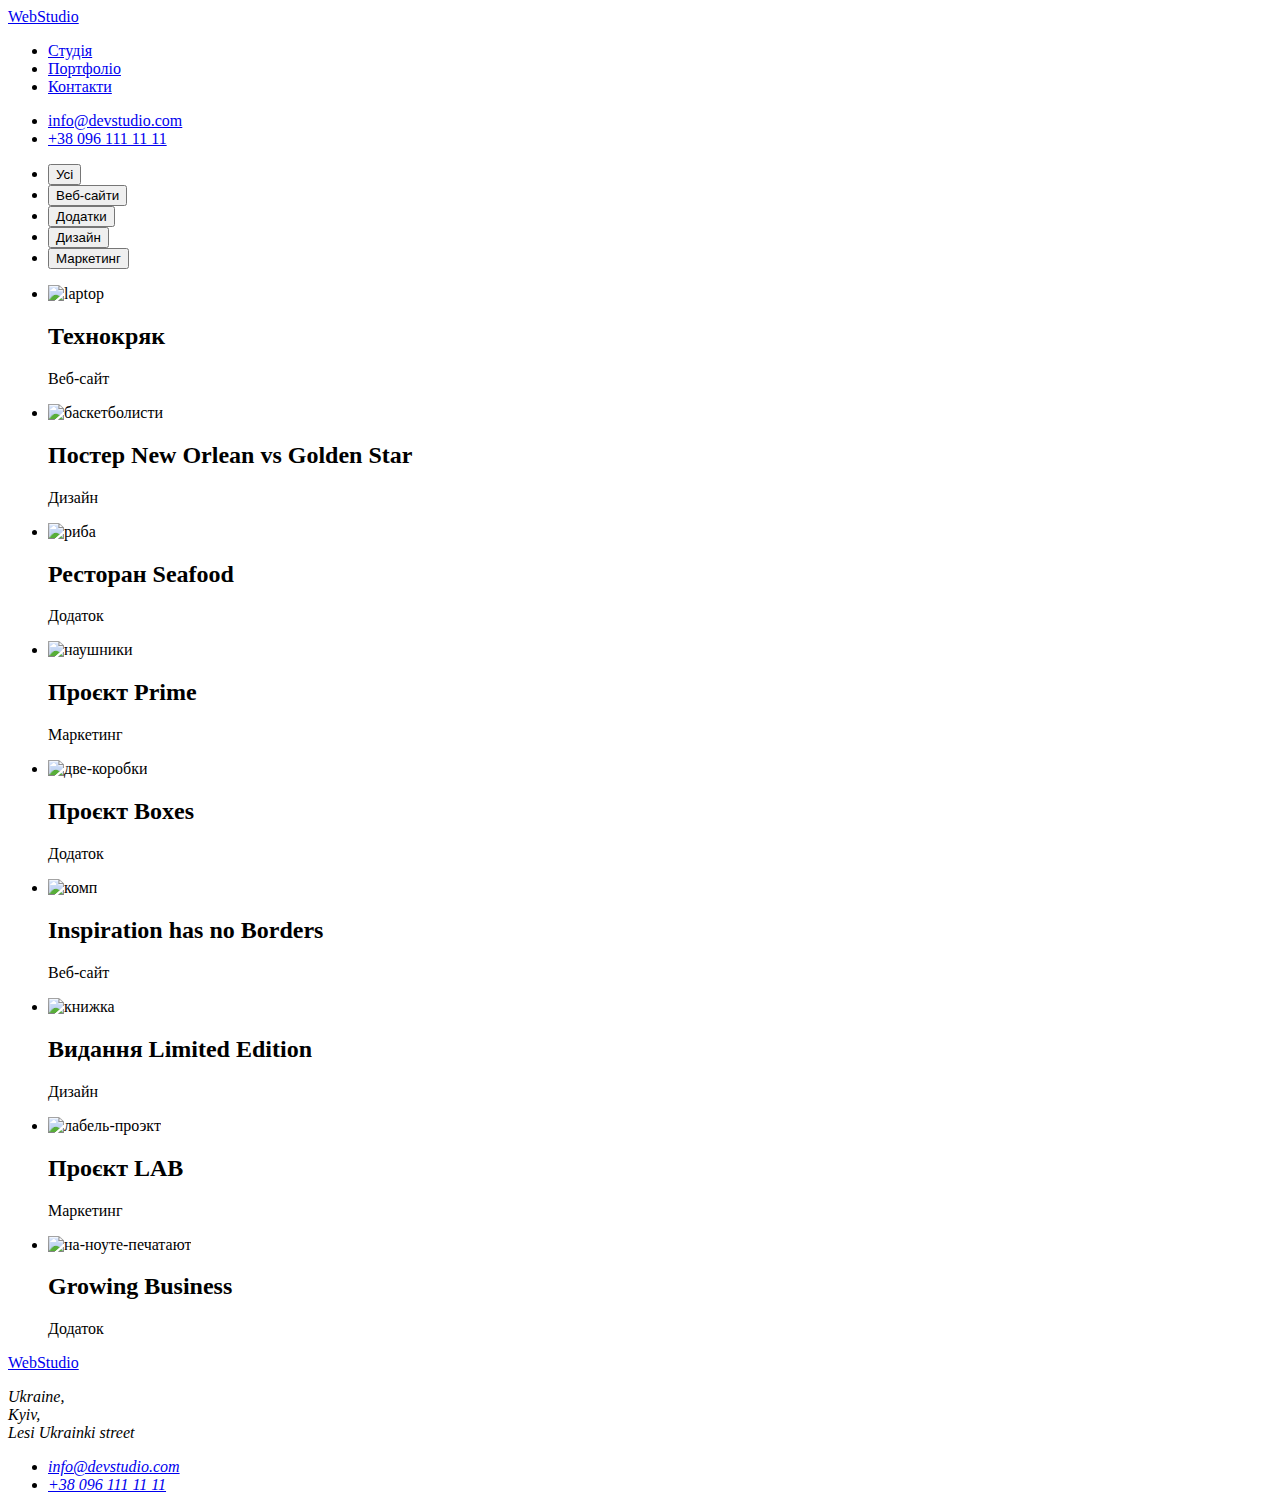
==== index.html @ 845bea81 "aa" ====
<!DOCTYPE html>
<html lang="en">

<head>
    <meta charset="UTF-8">
    <meta name="viewport" content="width=device-width, initial-scale=1.0">
    <title>Document</title>
</head>

<body>
    <header>
        <nav>
            <a href="#">WebStudio</a>
            <ul>
                <li>
                    <a href="./reworkl6domashka.html">Студія</a>
                </li>
                <li>
                    <a href="#">Портфоліо</a> 
                </li>
                <li>
                    <a href="#">Контакти</a>
                </li>
            </ul>
        </nav>
        <ul>
            <li>
                <a href="mailto:info@devstudio.com">info@devstudio.com</a>
            </li>
            <li>
                <a href="tel:+380961111111">+38 096 111 11 11</a>
            </li>
        </ul>
    </header>
    <main>


        <section>
            <ul>
                <li><button type="button">Усі</button></li>
                <li><button type="button">Веб-сайти</button></li>
                <li><button type="button">Додатки</button></li>
                <li><button type="button">Дизайн</button></li>
                <li><button type="button">Маркетинг</button></li>
            </ul>
            <ul>
                <li>
                    <img src="./images/laptop.jpg" alt="laptop">
                    <h2>Технокряк</h2>
                    <p>Веб-сайт</p>
                </li>
                <li>
                    <img src="./images/баскетболисти.jpg" alt="баскетболисти">
                    <h2>Постер New Orlean vs Golden Star</h2>
                    <p>Дизайн</p>
                </li>
                <li>
                    <img src="./images/fish.jpg" alt="риба">
                    <h2>Ресторан Seafood</h2>
                    <p>Додаток</p>
                </li>
                <li>
                    <img src="./images/headset.jpg" alt="наушники">
                    <h2>Проєкт Prime</h2>
                    <p>Маркетинг</p>
                </li>
                <li>
                    <img src="./images/twoboxes.jpg" alt="две-коробки">
                    <h2>Проєкт Boxes</h2>
                    <p>Додаток</p>
                </li>
                <li>
                    <img src="./images/комп.jpg" alt="комп">
                    <h2>Inspiration has no Borders</h2>
                    <p>Веб-сайт</p>
                </li>
                <li>
                    <img src="./images/книжка.jpg" alt="книжка">
                    <h2>Видання Limited Edition</h2>
                    <p>Дизайн</p>
                </li>
                <li>
                    <img src="./images/лабель-проэкт.jpg" alt="лабель-проэкт">
                    <h2>Проєкт LAB</h2>
                    <p>Маркетинг</p>
                </li>
                <li>
                    <img src="./images/на-ноуте-печатают.jpg" alt="на-ноуте-печатают">
                    <h2>Growing Business</h2>
                    <p>Додаток</p>
                </li>
            </ul>
        </section>
    </main>
    <footer>
        <a href="#">WebStudio</a>
        <address>
            <p>Ukraine, <br>Kyiv, <br>Lesi Ukrainki street</p>
            <ul>
                <li>
                    <a href="mailto:info@devstudio.com">info@devstudio.com</a>
                </li>
                <li>
                    <a href="tel:+380961111111">+38 096 111 11 11</a>
                </li>
            </ul>
        </address>

    </footer>
</body>

</html>
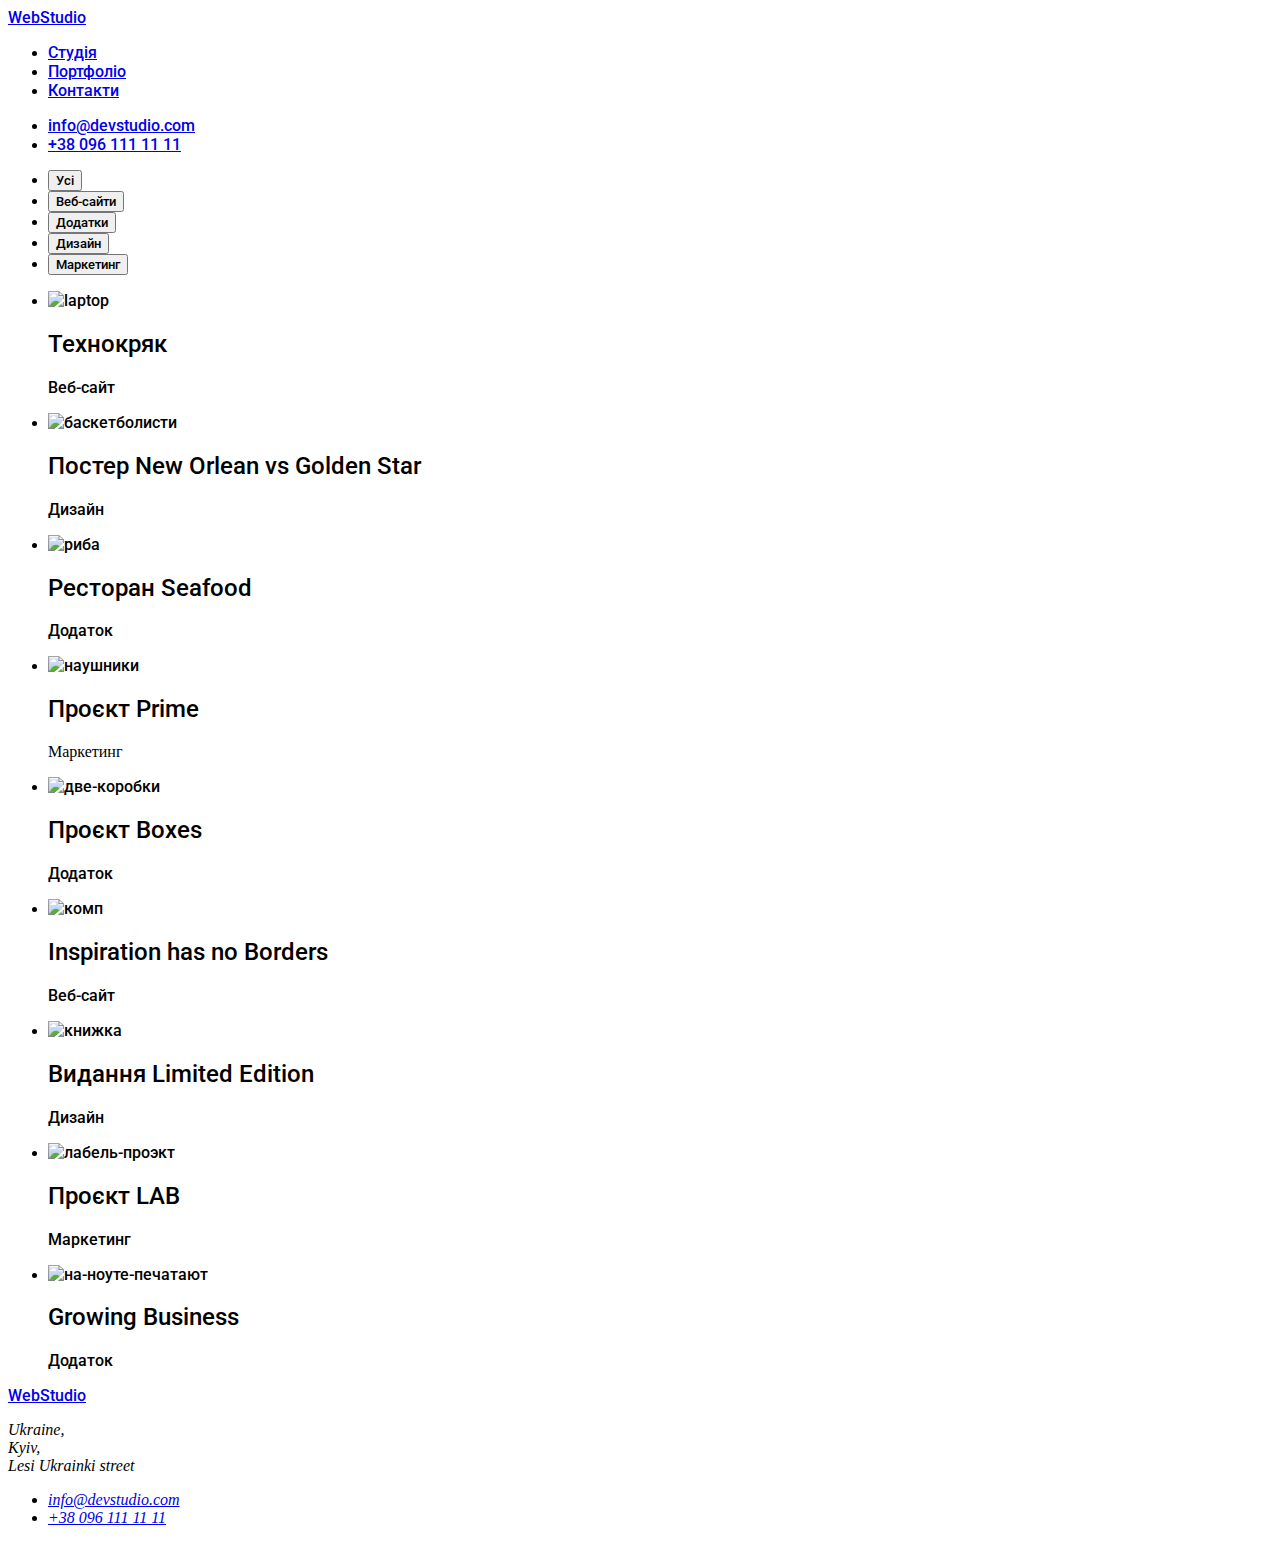
==== commit a0b6821c: "aa" ====
--- a/index.html
+++ b/index.html
@@ -5,95 +5,97 @@
     <meta charset="UTF-8">
     <meta name="viewport" content="width=device-width, initial-scale=1.0">
     <title>Document</title>
+    <link rel="preconnect" href="https://fonts.googleapis.com">
+    <link rel="preconnect" href="https://fonts.gstatic.com" crossorigin>
+    <link href="https://fonts.googleapis.com/css2?family=Roboto:wght@500&display=swap" rel="stylesheet">
+    <link rel="stylesheet" href="./css/styles.css">
 </head>
 
 <body>
     <header>
         <nav>
-            <a href="#">WebStudio</a>
+            <a href="#" class="roboto-medium">WebStudio</a>
             <ul>
                 <li>
-                    <a href="./reworkl6domashka.html">Студія</a>
+                    <a href="./reworkl6domashka.html" class="roboto-medium">Студія</a>
                 </li>
                 <li>
-                    <a href="#">Портфоліо</a> 
+                    <a href="#" class="roboto-medium">Портфоліо</a>
                 </li>
                 <li>
-                    <a href="#">Контакти</a>
+                    <a href="#" class="roboto-medium">Контакти</a>
                 </li>
             </ul>
         </nav>
         <ul>
             <li>
-                <a href="mailto:info@devstudio.com">info@devstudio.com</a>
+                <a href="mailto:info@devstudio.com" class="roboto-medium">info@devstudio.com</a>
             </li>
             <li>
-                <a href="tel:+380961111111">+38 096 111 11 11</a>
+                <a href="tel:+380961111111" class="roboto-medium">+38 096 111 11 11</a>
             </li>
         </ul>
     </header>
     <main>
-
-
         <section>
             <ul>
-                <li><button type="button">Усі</button></li>
-                <li><button type="button">Веб-сайти</button></li>
-                <li><button type="button">Додатки</button></li>
-                <li><button type="button">Дизайн</button></li>
-                <li><button type="button">Маркетинг</button></li>
+                <li><button type="button" class="roboto-medium">Усі</button></li>
+                <li><button type="button" class="roboto-medium">Веб-сайти</button></li>
+                <li><button type="button" class="roboto-medium">Додатки</button></li>
+                <li><button type="button" class="roboto-medium">Дизайн</button></li>
+                <li><button type="button" class="roboto-medium">Маркетинг</button></li>
             </ul>
             <ul>
                 <li>
-                    <img src="./images/laptop.jpg" alt="laptop">
-                    <h2>Технокряк</h2>
-                    <p>Веб-сайт</p>
+                    <img src="./images/laptop.jpg" alt="laptop" class="roboto-medium">
+                    <h2 class="roboto-medium">Технокряк</h2>
+                    <p class="roboto-medium">Веб-сайт</p>
                 </li>
                 <li>
-                    <img src="./images/баскетболисти.jpg" alt="баскетболисти">
-                    <h2>Постер New Orlean vs Golden Star</h2>
-                    <p>Дизайн</p>
+                    <img src="./images/баскетболисти.jpg" alt="баскетболисти" class="roboto-medium">
+                    <h2 class="roboto-medium">Постер New Orlean vs Golden Star</h2>
+                    <p class="roboto-medium">Дизайн</p>
                 </li>
                 <li>
-                    <img src="./images/fish.jpg" alt="риба">
-                    <h2>Ресторан Seafood</h2>
-                    <p>Додаток</p>
+                    <img src="./images/fish.jpg" alt="риба" class="roboto-medium">
+                    <h2 class="roboto-medium">Ресторан Seafood</h2>
+                    <p class="roboto-medium">Додаток</p>
                 </li>
                 <li>
-                    <img src="./images/headset.jpg" alt="наушники">
-                    <h2>Проєкт Prime</h2>
+                    <img src="./images/headset.jpg" alt="наушники" class="roboto-medium">
+                    <h2 class="roboto-medium">Проєкт Prime</h2>
                     <p>Маркетинг</p>
                 </li>
                 <li>
-                    <img src="./images/twoboxes.jpg" alt="две-коробки">
-                    <h2>Проєкт Boxes</h2>
-                    <p>Додаток</p>
+                    <img src="./images/twoboxes.jpg" alt="две-коробки" class="roboto-medium">
+                    <h2 class="roboto-medium">Проєкт Boxes</h2>
+                    <p class="roboto-medium">Додаток</p>
                 </li>
                 <li>
-                    <img src="./images/комп.jpg" alt="комп">
-                    <h2>Inspiration has no Borders</h2>
-                    <p>Веб-сайт</p>
+                    <img src="./images/комп.jpg" alt="комп" class="roboto-medium">
+                    <h2 class="roboto-medium">Inspiration has no Borders</h2>
+                    <p class="roboto-medium">Веб-сайт</p>
                 </li>
                 <li>
-                    <img src="./images/книжка.jpg" alt="книжка">
-                    <h2>Видання Limited Edition</h2>
-                    <p>Дизайн</p>
+                    <img src="./images/книжка.jpg" alt="книжка" class="roboto-medium">
+                    <h2 class="roboto-medium">Видання Limited Edition</h2>
+                    <p class="roboto-medium">Дизайн</p>
                 </li>
                 <li>
-                    <img src="./images/лабель-проэкт.jpg" alt="лабель-проэкт">
-                    <h2>Проєкт LAB</h2>
-                    <p>Маркетинг</p>
+                    <img src="./images/лабель-проэкт.jpg" alt="лабель-проэкт" class="roboto-medium">
+                    <h2 class="roboto-medium">Проєкт LAB</h2>
+                    <p class="roboto-medium">Маркетинг</p>
                 </li>
                 <li>
-                    <img src="./images/на-ноуте-печатают.jpg" alt="на-ноуте-печатают">
-                    <h2>Growing Business</h2>
-                    <p>Додаток</p>
+                    <img src="./images/на-ноуте-печатают.jpg" alt="на-ноуте-печатают" class="roboto-medium">
+                    <h2 class="roboto-medium">Growing Business</h2>
+                    <p class="roboto-medium">Додаток</p>
                 </li>
             </ul>
         </section>
     </main>
     <footer>
-        <a href="#">WebStudio</a>
+        <a href="#" class="roboto-medium">WebStudio</a>
         <address>
             <p>Ukraine, <br>Kyiv, <br>Lesi Ukrainki street</p>
             <ul>
--- a/css/styles.css
+++ b/css/styles.css
@@ -0,0 +1,5 @@
+.roboto-medium {
+  font-family: "Roboto", sans-serif;
+  font-weight: 500;
+  font-style: normal;
+}
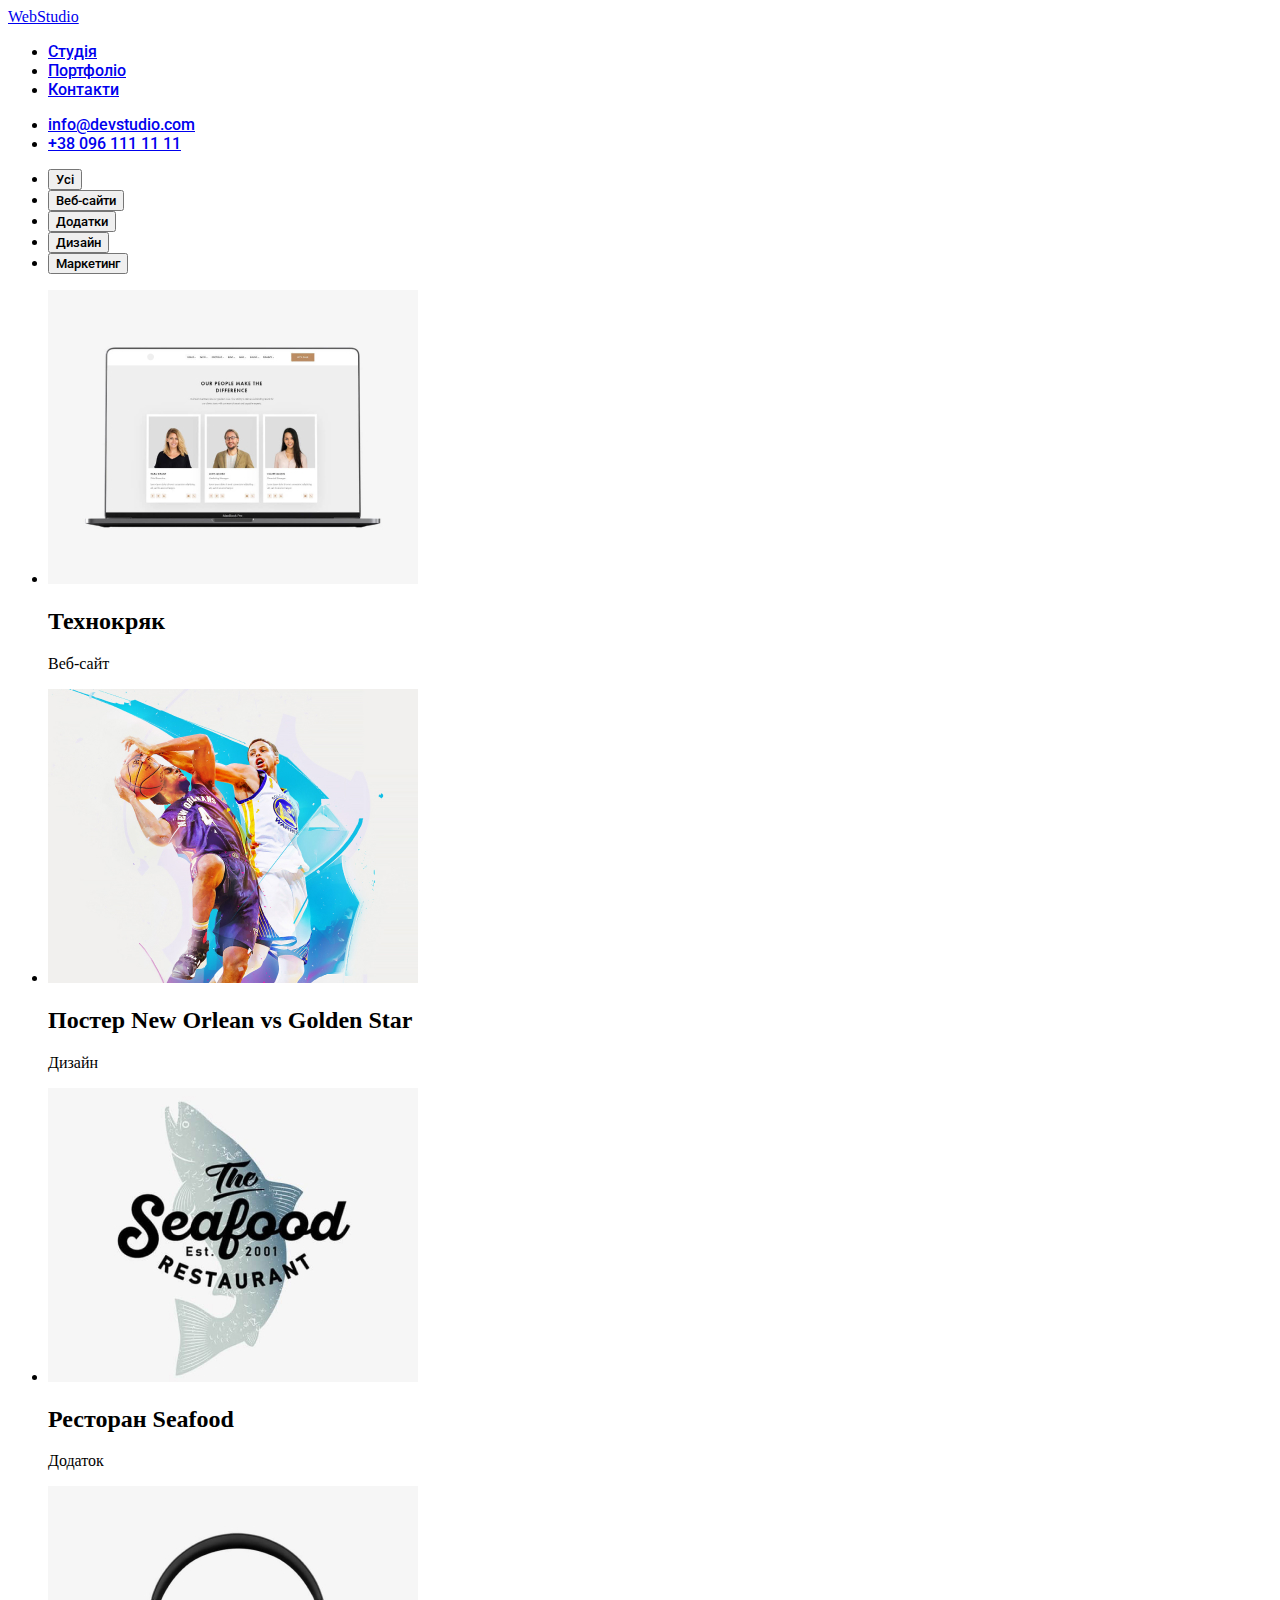
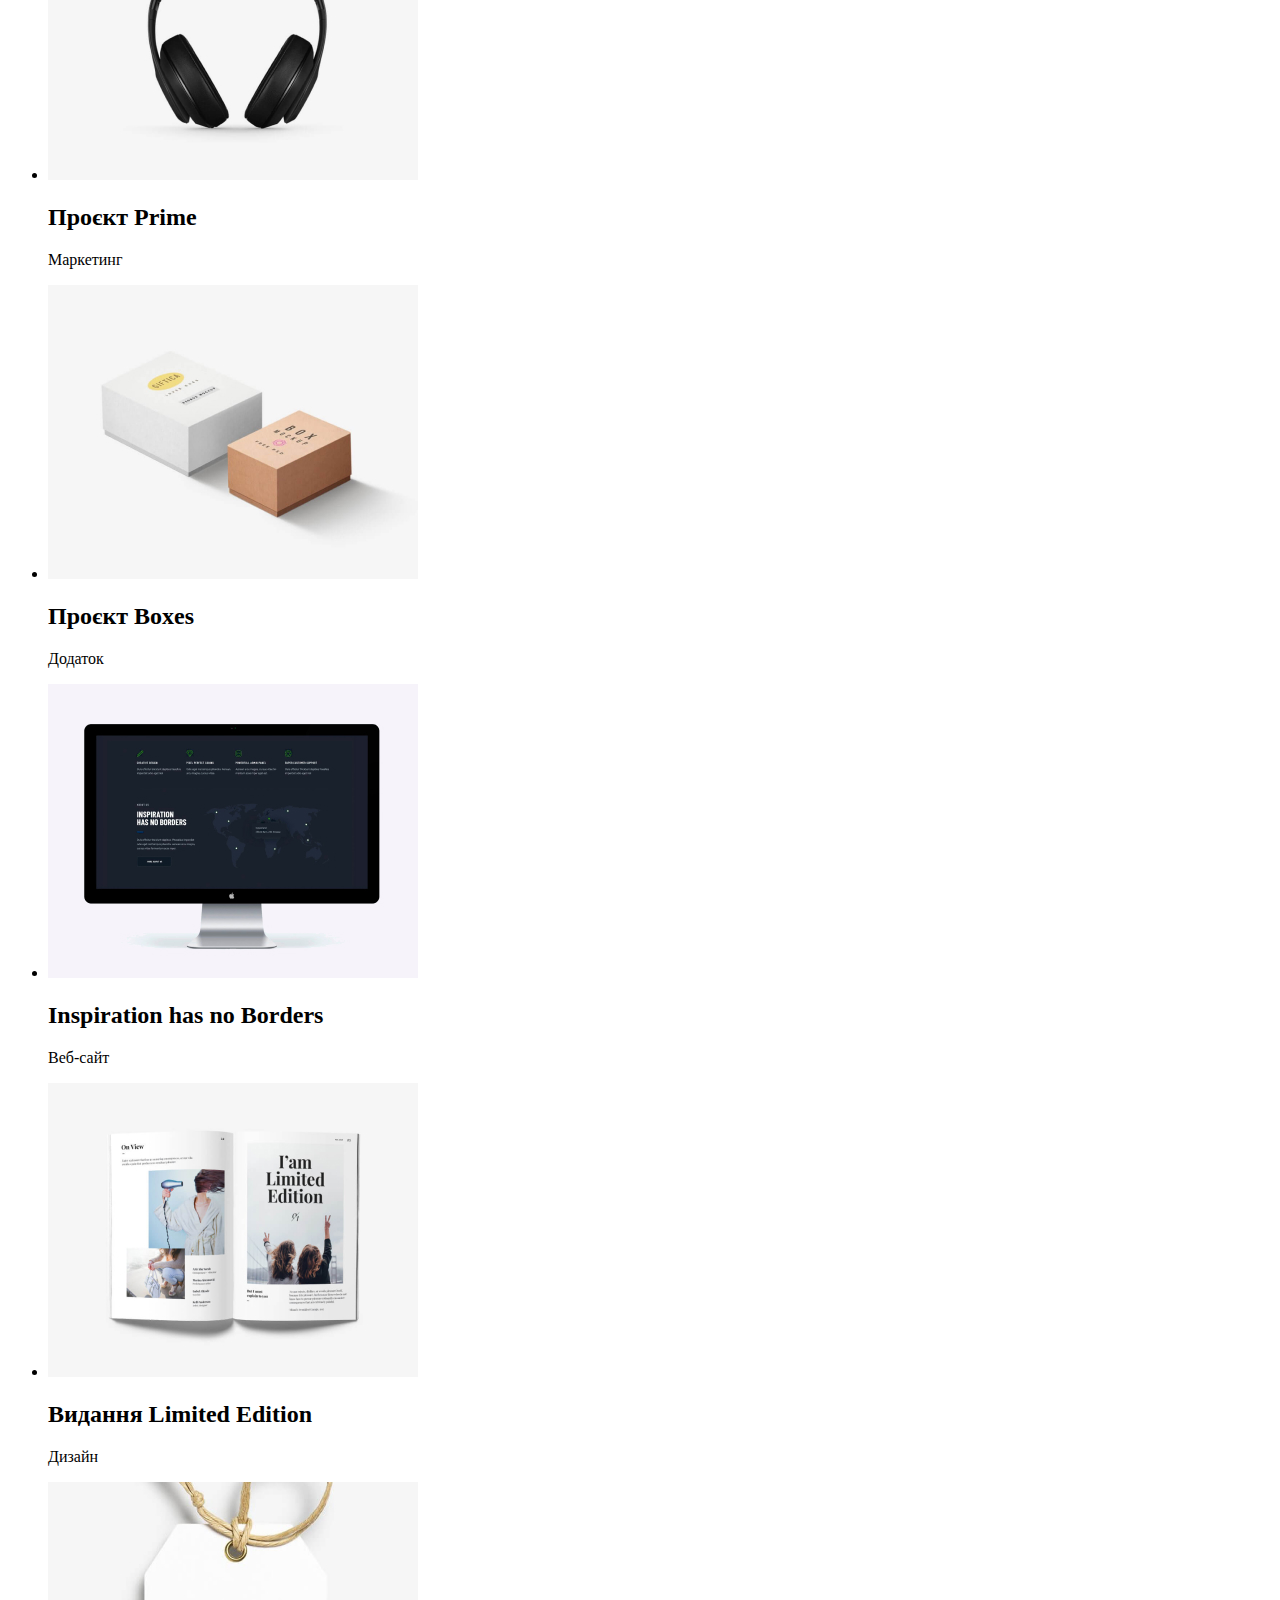
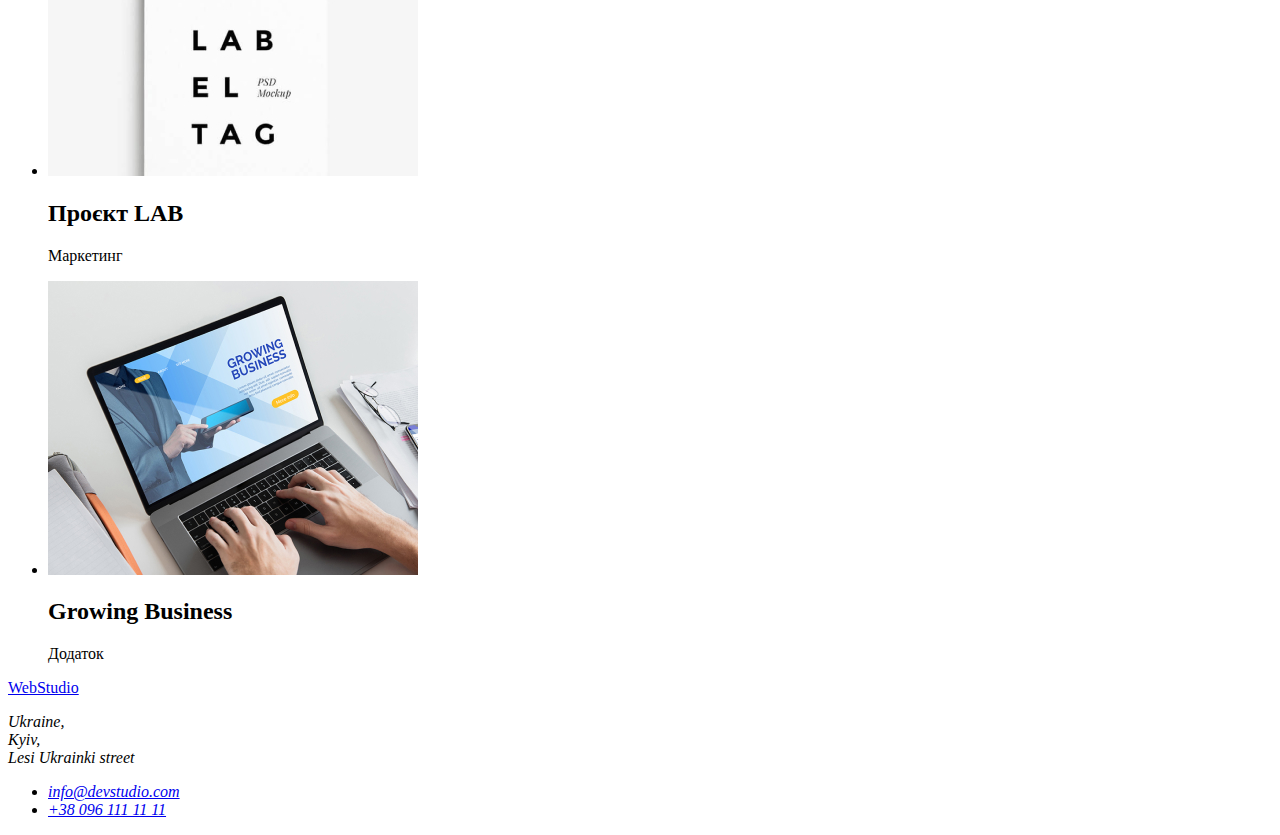
==== commit 276f28a9: "aa" ====
--- a/index.html
+++ b/index.html
@@ -8,16 +8,41 @@
     <link rel="preconnect" href="https://fonts.googleapis.com">
     <link rel="preconnect" href="https://fonts.gstatic.com" crossorigin>
     <link href="https://fonts.googleapis.com/css2?family=Roboto:wght@500&display=swap" rel="stylesheet">
+    <link rel="preconnect" href="https://fonts.googleapis.com">
+    <link rel="preconnect" href="https://fonts.gstatic.com" crossorigin>
+    <link
+        href="https://fonts.googleapis.com/css2?family=Raleway:ital,wght@0,100..900;1,100..900&family=Roboto&display=swap"
+        rel="stylesheet">
+    <link rel="preconnect" href="https://fonts.googleapis.com">
+    <link rel="preconnect" href="https://fonts.gstatic.com" crossorigin>
+    <link
+        href="https://fonts.googleapis.com/css2?family=Raleway:ital,wght@0,100..900;1,100..900&family=Roboto:wght@700&display=swap"
+        rel="stylesheet">
+    <link rel="preconnect" href="https://fonts.googleapis.com">
+    <link rel="preconnect" href="https://fonts.gstatic.com" crossorigin>
+    <link
+        href="https://fonts.googleapis.com/css2?family=Raleway:ital,wght@0,100..900;1,100..900&family=Roboto&display=swap"
+        rel="stylesheet">
+    <link rel="preconnect" href="https://fonts.googleapis.com">
+    <link rel="preconnect" href="https://fonts.gstatic.com" crossorigin>
+    <link
+        href="https://fonts.googleapis.com/css2?family=Raleway:ital,wght@0,100..900;1,100..900&family=Roboto:wght@700&display=swap"
+        rel="stylesheet">
+    <link rel="preconnect" href="https://fonts.googleapis.com">
+    <link rel="preconnect" href="https://fonts.gstatic.com" crossorigin>
+    <link
+        href="https://fonts.googleapis.com/css2?family=Raleway:ital,wght@0,100..900;1,100..900&family=Roboto:wght@900&display=swap"
+        rel="stylesheet">
     <link rel="stylesheet" href="./css/styles.css">
 </head>
 
 <body>
     <header>
         <nav>
-            <a href="#" class="roboto-medium">WebStudio</a>
+            <a href="#" class=".raleway-bold">WebStudio</a>
             <ul>
                 <li>
-                    <a href="./reworkl6domashka.html" class="roboto-medium">Студія</a>
+                    <a href="./index2.html" class="roboto-medium">Студія</a>
                 </li>
                 <li>
                     <a href="#" class="roboto-medium">Портфоліо</a>
@@ -48,62 +73,63 @@
             <ul>
                 <li>
                     <img src="./images/laptop.jpg" alt="laptop" class="roboto-medium">
-                    <h2 class="roboto-medium">Технокряк</h2>
-                    <p class="roboto-medium">Веб-сайт</p>
+                    <h2 class=".roboto-bold">Технокряк</h2>
+                    <p class=".roboto-regular">Веб-сайт</p>
                 </li>
                 <li>
                     <img src="./images/баскетболисти.jpg" alt="баскетболисти" class="roboto-medium">
-                    <h2 class="roboto-medium">Постер New Orlean vs Golden Star</h2>
-                    <p class="roboto-medium">Дизайн</p>
+                    <h2 class=".roboto-bold">Постер New Orlean vs Golden Star</h2>
+                    <p class=".roboto-regular">Дизайн</p>
                 </li>
                 <li>
                     <img src="./images/fish.jpg" alt="риба" class="roboto-medium">
-                    <h2 class="roboto-medium">Ресторан Seafood</h2>
-                    <p class="roboto-medium">Додаток</p>
+                    <h2 class=".roboto-bold">Ресторан Seafood</h2>
+                    <p class=".roboto-regular">Додаток</p>
                 </li>
                 <li>
                     <img src="./images/headset.jpg" alt="наушники" class="roboto-medium">
-                    <h2 class="roboto-medium">Проєкт Prime</h2>
-                    <p>Маркетинг</p>
+                    <h2 class=".roboto-bold">Проєкт Prime</h2>
+                    <p class=".roboto-regular">Маркетинг</p>
                 </li>
                 <li>
                     <img src="./images/twoboxes.jpg" alt="две-коробки" class="roboto-medium">
-                    <h2 class="roboto-medium">Проєкт Boxes</h2>
-                    <p class="roboto-medium">Додаток</p>
+                    <h2 class=".roboto-bold">Проєкт Boxes</h2>
+                    <p class=".roboto-regular">Додаток</p>
                 </li>
                 <li>
                     <img src="./images/комп.jpg" alt="комп" class="roboto-medium">
-                    <h2 class="roboto-medium">Inspiration has no Borders</h2>
-                    <p class="roboto-medium">Веб-сайт</p>
+                    <h2 class=".roboto-bold">Inspiration has no Borders</h2>
+                    <p class=".roboto-regular">Веб-сайт</p>
                 </li>
                 <li>
                     <img src="./images/книжка.jpg" alt="книжка" class="roboto-medium">
-                    <h2 class="roboto-medium">Видання Limited Edition</h2>
-                    <p class="roboto-medium">Дизайн</p>
+                    <h2 class=".roboto-bold">Видання Limited Edition</h2>
+                    <p class=".roboto-regular">Дизайн</p>
                 </li>
                 <li>
                     <img src="./images/лабель-проэкт.jpg" alt="лабель-проэкт" class="roboto-medium">
-                    <h2 class="roboto-medium">Проєкт LAB</h2>
-                    <p class="roboto-medium">Маркетинг</p>
+                    <h2 class=".roboto-bold">Проєкт LAB</h2>
+                    <p class=".roboto-regular">Маркетинг</p>
                 </li>
                 <li>
                     <img src="./images/на-ноуте-печатают.jpg" alt="на-ноуте-печатают" class="roboto-medium">
-                    <h2 class="roboto-medium">Growing Business</h2>
-                    <p class="roboto-medium">Додаток</p>
+                    <h2 class=".roboto-bold">Growing Business</h2>
+                    <p class=".roboto-regular">Додаток</p>
                 </li>
             </ul>
         </section>
     </main>
     <footer>
-        <a href="#" class="roboto-medium">WebStudio</a>
+        <a href="#" class=".raleway-bold">WebStudio</a>
         <address>
-            <p>Ukraine, <br>Kyiv, <br>Lesi Ukrainki street</p>
+            <p class=".roboto-regular">Ukraine, <br class=".roboto-regular">Kyiv, <br class=".roboto-regular">Lesi
+                Ukrainki street</p>
             <ul>
                 <li>
-                    <a href="mailto:info@devstudio.com">info@devstudio.com</a>
+                    <a href="mailto:info@devstudio.com" class=".roboto-regular">info@devstudio.com</a>
                 </li>
                 <li>
-                    <a href="tel:+380961111111">+38 096 111 11 11</a>
+                    <a href="tel:+380961111111" class=".roboto-regular">+38 096 111 11 11</a>
                 </li>
             </ul>
         </address>
--- a/css/styles.css
+++ b/css/styles.css
@@ -3,3 +3,30 @@
   font-weight: 500;
   font-style: normal;
 }
+.raleway-regular {
+  font-family: "Raleway", sans-serif;
+  font-optical-sizing: auto;
+  font-weight: 400;
+  font-style: normal;
+}
+.raleway-bold {
+  font-family: "Raleway", sans-serif;
+  font-optical-sizing: auto;
+  font-weight: 700;
+  font-style: normal;
+}
+.roboto-regular {
+  font-family: "Roboto", sans-serif;
+  font-weight: 400;
+  font-style: normal;
+}
+.roboto-bold {
+  font-family: "Roboto", sans-serif;
+  font-weight: 700;
+  font-style: normal;
+}
+.roboto-black {
+  font-family: "Roboto", sans-serif;
+  font-weight: 900;
+  font-style: normal;
+}
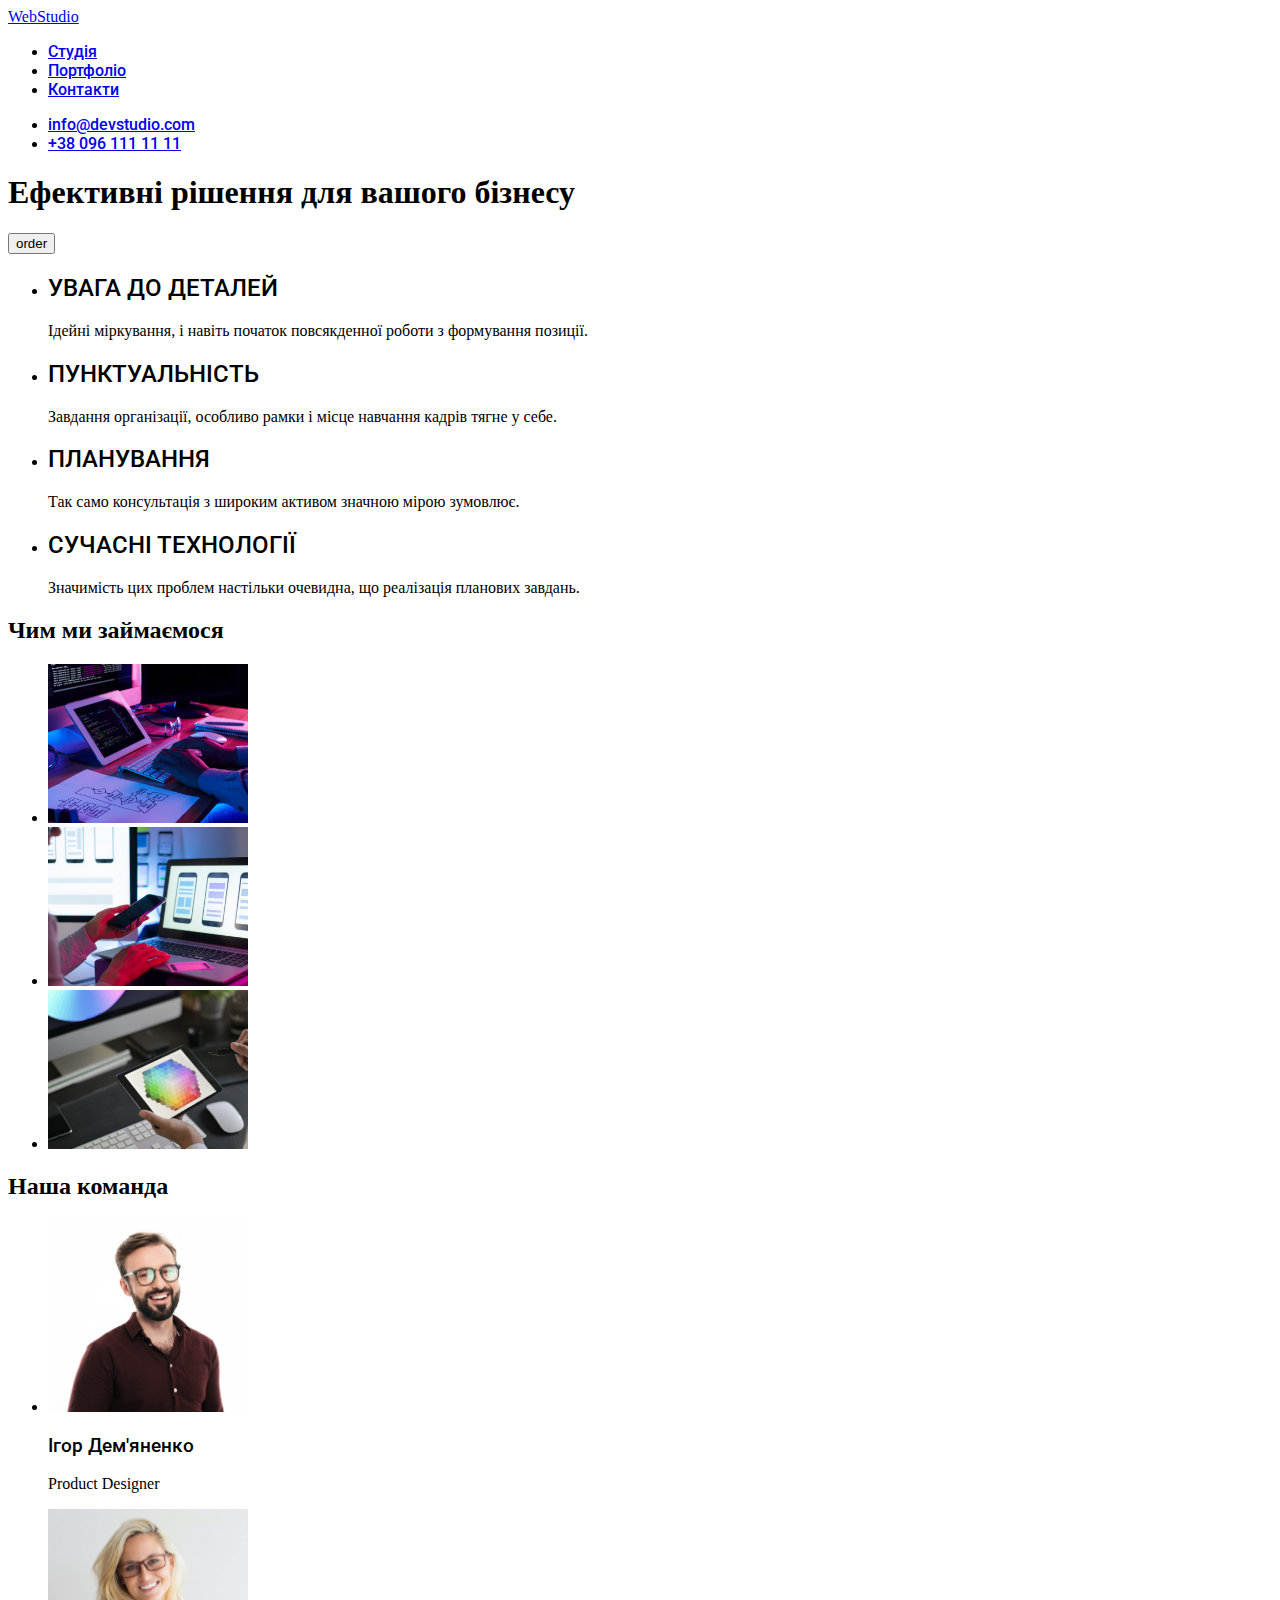
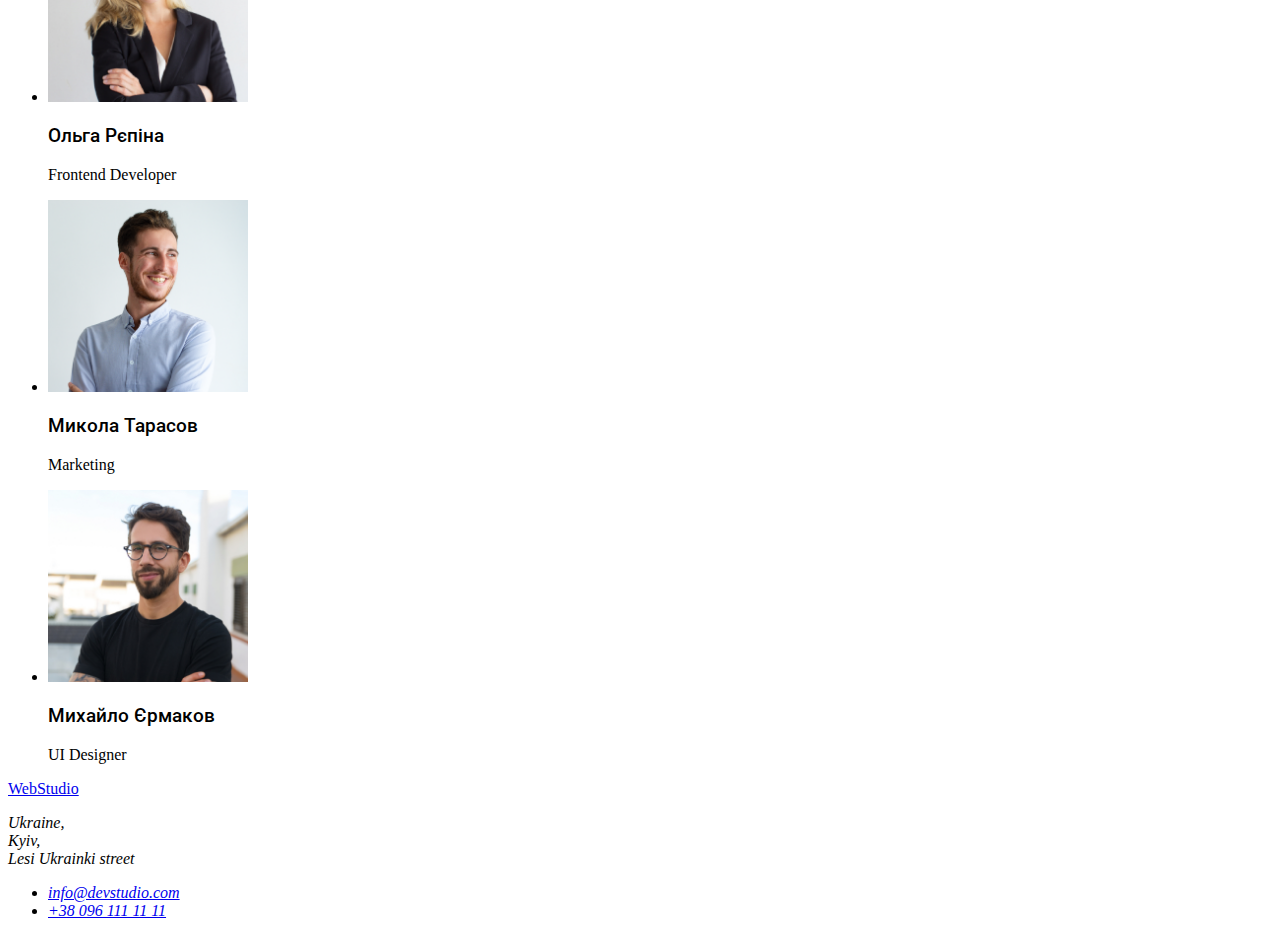
==== commit c754b815: "aa" ====
--- a/index.html
+++ b/index.html
@@ -42,10 +42,10 @@
             <a href="#" class=".raleway-bold">WebStudio</a>
             <ul>
                 <li>
-                    <a href="./index2.html" class="roboto-medium">Студія</a>
+                    <a href="#" class="roboto-medium">Студія</a>
                 </li>
                 <li>
-                    <a href="#" class="roboto-medium">Портфоліо</a>
+                    <a href="./portfolio.html" class="roboto-medium">Портфоліо</a>
                 </li>
                 <li>
                     <a href="#" class="roboto-medium">Контакти</a>
@@ -63,58 +63,64 @@
     </header>
     <main>
         <section>
-            <ul>
-                <li><button type="button" class="roboto-medium">Усі</button></li>
-                <li><button type="button" class="roboto-medium">Веб-сайти</button></li>
-                <li><button type="button" class="roboto-medium">Додатки</button></li>
-                <li><button type="button" class="roboto-medium">Дизайн</button></li>
-                <li><button type="button" class="roboto-medium">Маркетинг</button></li>
-            </ul>
+            <h1 class=".roboto-black">Ефективні рішення для вашого бізнесу</h1>
+            <button class=".roboto-bold">order</button>
+        </section>
+        <section>
             <ul>
                 <li>
-                    <img src="./images/laptop.jpg" alt="laptop" class="roboto-medium">
-                    <h2 class=".roboto-bold">Технокряк</h2>
-                    <p class=".roboto-regular">Веб-сайт</p>
+                    <h2 class="roboto-medium">УВАГА ДО ДЕТАЛЕЙ</h2>
+                    <p class=".roboto-regular">Ідейні міркування, і навіть початок повсякденної роботи з формування
+                        позиції.</p>
                 </li>
                 <li>
-                    <img src="./images/баскетболисти.jpg" alt="баскетболисти" class="roboto-medium">
-                    <h2 class=".roboto-bold">Постер New Orlean vs Golden Star</h2>
-                    <p class=".roboto-regular">Дизайн</p>
+                    <h2 class="roboto-medium">ПУНКТУАЛЬНІСТЬ</h2>
+                    <p class=".roboto-regular">Завдання організації, особливо рамки і місце навчання кадрів тягне у
+                        себе.
+                    </p>
                 </li>
                 <li>
-                    <img src="./images/fish.jpg" alt="риба" class="roboto-medium">
-                    <h2 class=".roboto-bold">Ресторан Seafood</h2>
-                    <p class=".roboto-regular">Додаток</p>
+                    <h2 class="roboto-medium">ПЛАНУВАННЯ</h2>
+                    <p class=".roboto-regular">Так само консультація з широким активом значною мірою зумовлює.</p>
                 </li>
                 <li>
-                    <img src="./images/headset.jpg" alt="наушники" class="roboto-medium">
-                    <h2 class=".roboto-bold">Проєкт Prime</h2>
-                    <p class=".roboto-regular">Маркетинг</p>
+                    <h2 class="roboto-medium">СУЧАСНІ ТЕХНОЛОГІЇ</h2>
+                    <p class=".roboto-regular">Значимість цих проблем настільки очевидна, що реалізація планових
+                        завдань.
+                    </p>
+                </li>
+            </ul>
+        </section>
+        <section>
+            <h2 class=".roboto-bold">Чим ми займаємося</h2>
+            <ul>
+                <li><img src="./images/img.jpg" alt="#" width="200" class="roboto-medium"></li>
+                <li><img src="./images/img(1).jpg" alt="#" width="200" class="roboto-medium"></li>
+                <li><img src="./images/img(2).jpg" alt="#" width="200" class="roboto-medium"></li>
+            </ul>
+        </section>
+        <section>
+            <h2 class=".roboto-bold">Наша команда</h2>
+            <ul>
+                <li>
+                    <img src="./images/img(7).jpg" alt="#" width="200" class="roboto-medium">
+                    <h3 class="roboto-medium">Ігор Дем'яненко</h3>
+                    <p class=".roboto-regular">Product Designer</p>
                 </li>
                 <li>
-                    <img src="./images/twoboxes.jpg" alt="две-коробки" class="roboto-medium">
-                    <h2 class=".roboto-bold">Проєкт Boxes</h2>
-                    <p class=".roboto-regular">Додаток</p>
+                    <img src="./images/img(3).jpg" alt="#" width="200" class="roboto-medium">
+                    <h3 class="roboto-medium">Ольга Рєпіна</h3>
+                    <p class=".roboto-regular">Frontend Developer</p>
                 </li>
                 <li>
-                    <img src="./images/комп.jpg" alt="комп" class="roboto-medium">
-                    <h2 class=".roboto-bold">Inspiration has no Borders</h2>
-                    <p class=".roboto-regular">Веб-сайт</p>
+                    <img src="./images/img(8).jpg" alt="#" width="200" class="roboto-medium">
+                    <h3 class="roboto-medium">Микола Тарасов</h3>
+                    <p class=".roboto-regular">Marketing</p>
                 </li>
                 <li>
-                    <img src="./images/книжка.jpg" alt="книжка" class="roboto-medium">
-                    <h2 class=".roboto-bold">Видання Limited Edition</h2>
-                    <p class=".roboto-regular">Дизайн</p>
-                </li>
-                <li>
-                    <img src="./images/лабель-проэкт.jpg" alt="лабель-проэкт" class="roboto-medium">
-                    <h2 class=".roboto-bold">Проєкт LAB</h2>
-                    <p class=".roboto-regular">Маркетинг</p>
-                </li>
-                <li>
-                    <img src="./images/на-ноуте-печатают.jpg" alt="на-ноуте-печатают" class="roboto-medium">
-                    <h2 class=".roboto-bold">Growing Business</h2>
-                    <p class=".roboto-regular">Додаток</p>
+                    <img src="./images/img(5).jpg" alt="#" width="200" class="roboto-medium">
+                    <h3 class="roboto-medium">Михайло Єрмаков</h3>
+                    <p class=".roboto-regular">UI Designer</p>
                 </li>
             </ul>
         </section>
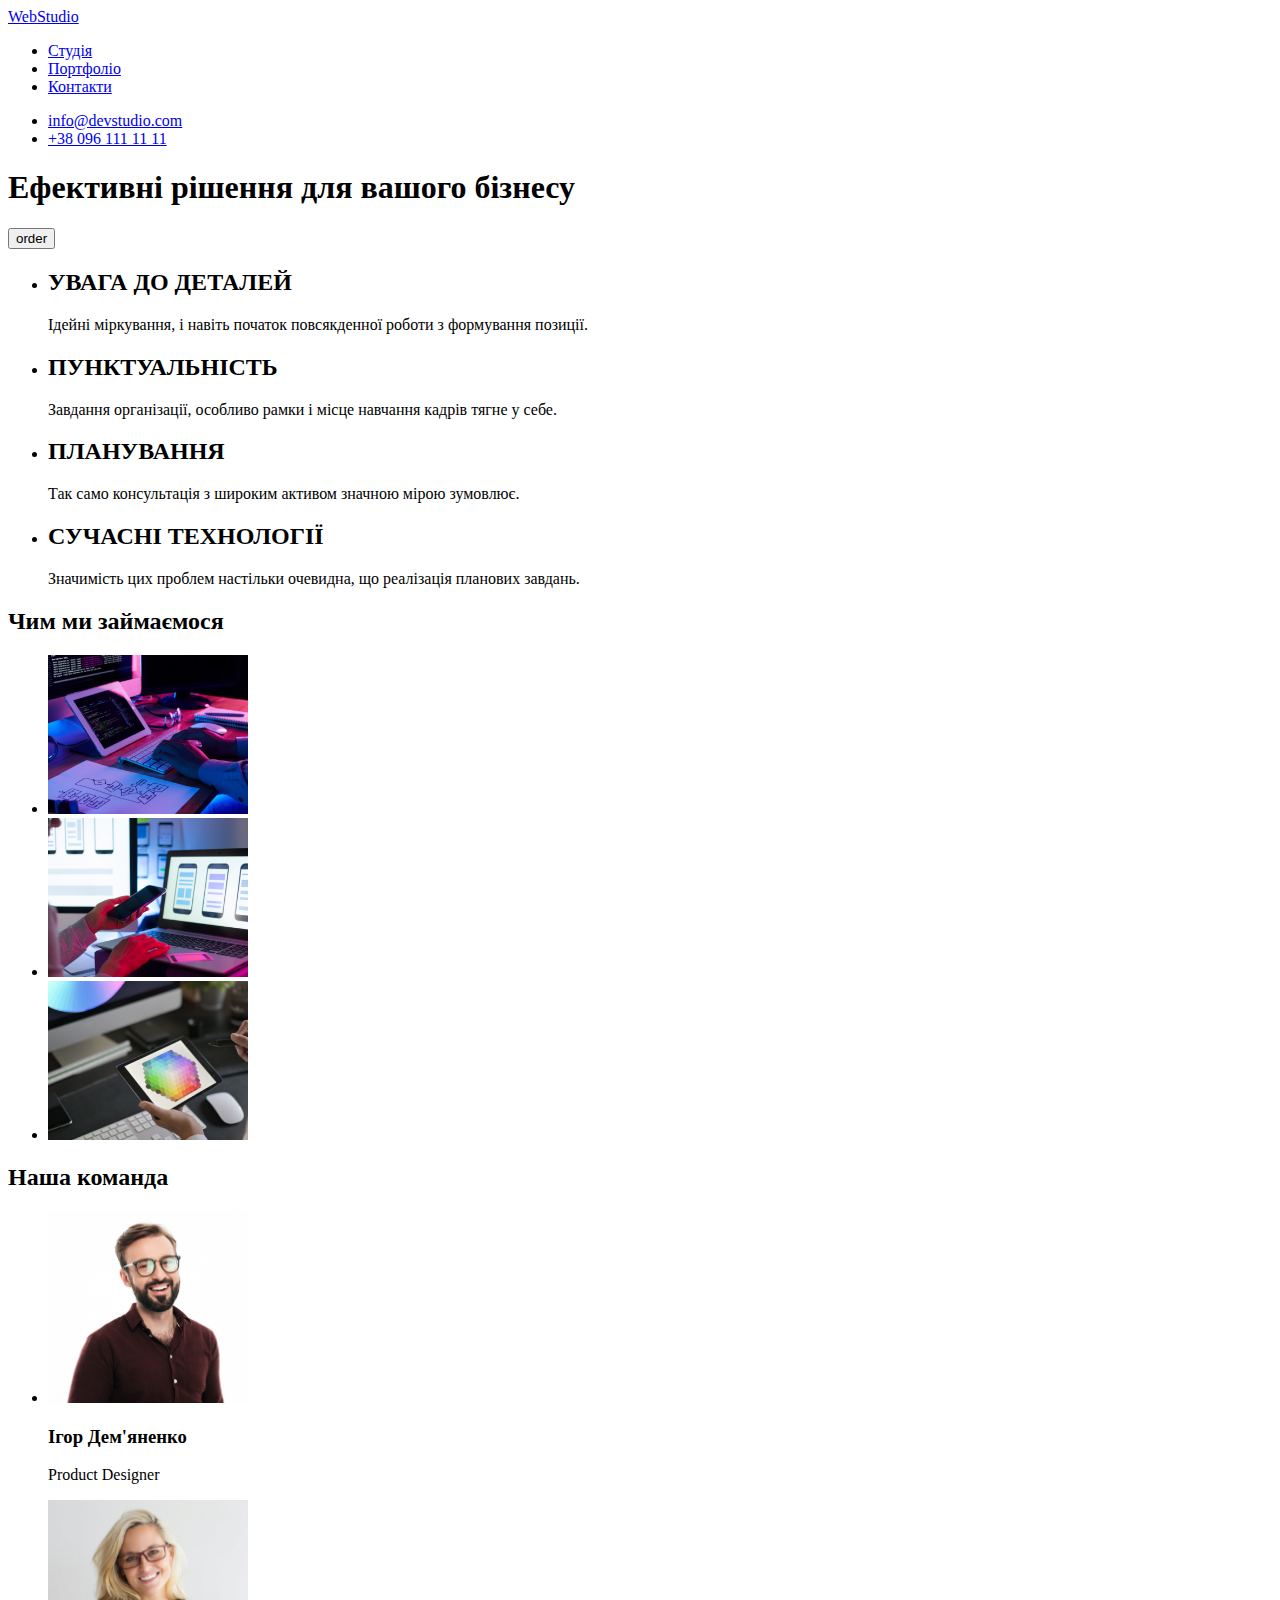
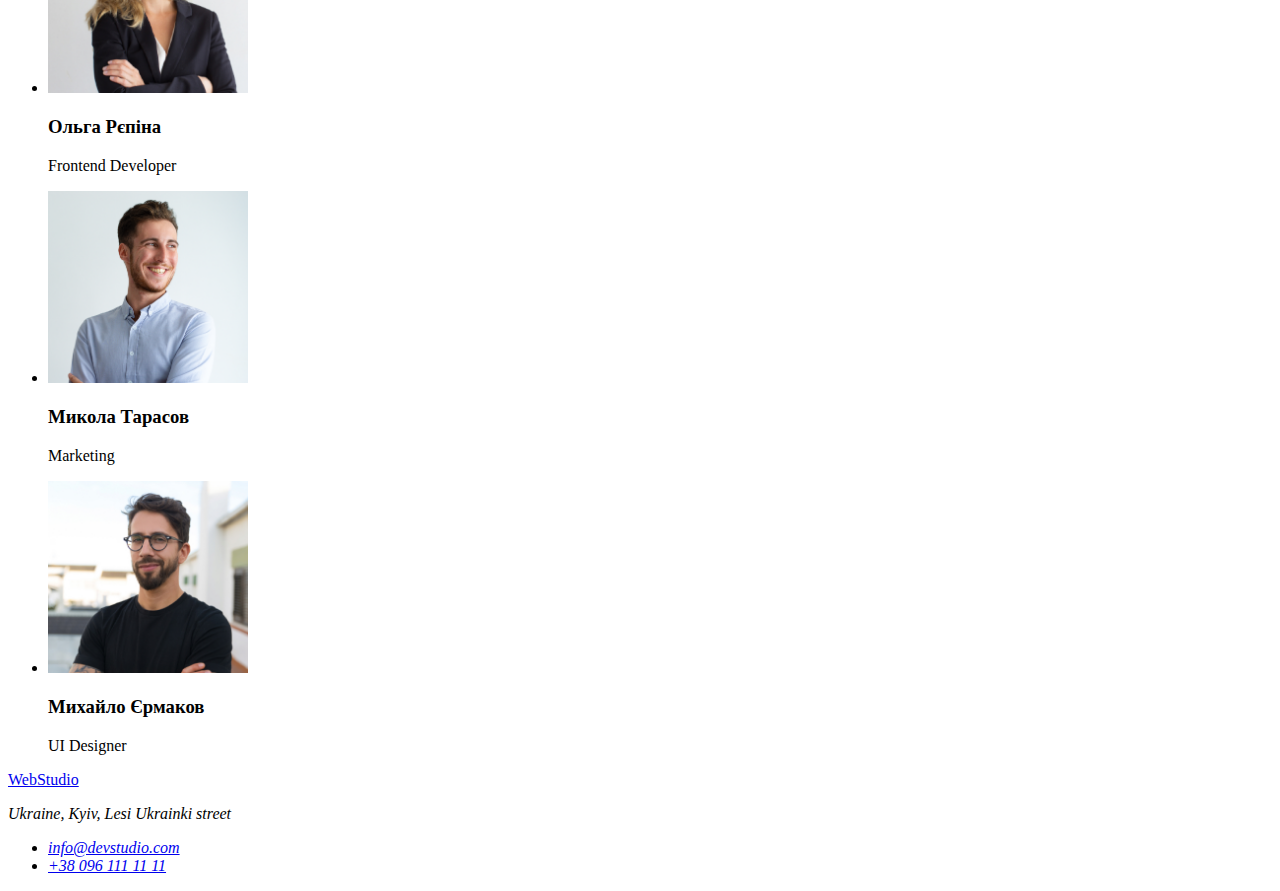
==== commit 512f9ccb: "aa" ====
--- a/index.html
+++ b/index.html
@@ -5,137 +5,114 @@
     <meta charset="UTF-8">
     <meta name="viewport" content="width=device-width, initial-scale=1.0">
     <title>Document</title>
-    <link rel="preconnect" href="https://fonts.googleapis.com">
-    <link rel="preconnect" href="https://fonts.gstatic.com" crossorigin>
-    <link href="https://fonts.googleapis.com/css2?family=Roboto:wght@500&display=swap" rel="stylesheet">
-    <link rel="preconnect" href="https://fonts.googleapis.com">
-    <link rel="preconnect" href="https://fonts.gstatic.com" crossorigin>
-    <link
-        href="https://fonts.googleapis.com/css2?family=Raleway:ital,wght@0,100..900;1,100..900&family=Roboto&display=swap"
-        rel="stylesheet">
-    <link rel="preconnect" href="https://fonts.googleapis.com">
-    <link rel="preconnect" href="https://fonts.gstatic.com" crossorigin>
-    <link
-        href="https://fonts.googleapis.com/css2?family=Raleway:ital,wght@0,100..900;1,100..900&family=Roboto:wght@700&display=swap"
-        rel="stylesheet">
-    <link rel="preconnect" href="https://fonts.googleapis.com">
-    <link rel="preconnect" href="https://fonts.gstatic.com" crossorigin>
-    <link
-        href="https://fonts.googleapis.com/css2?family=Raleway:ital,wght@0,100..900;1,100..900&family=Roboto&display=swap"
-        rel="stylesheet">
-    <link rel="preconnect" href="https://fonts.googleapis.com">
-    <link rel="preconnect" href="https://fonts.gstatic.com" crossorigin>
-    <link
-        href="https://fonts.googleapis.com/css2?family=Raleway:ital,wght@0,100..900;1,100..900&family=Roboto:wght@700&display=swap"
-        rel="stylesheet">
-    <link rel="preconnect" href="https://fonts.googleapis.com">
-    <link rel="preconnect" href="https://fonts.gstatic.com" crossorigin>
-    <link
-        href="https://fonts.googleapis.com/css2?family=Raleway:ital,wght@0,100..900;1,100..900&family=Roboto:wght@900&display=swap"
-        rel="stylesheet">
+<link rel="preconnect" href="https://fonts.googleapis.com">
+<link rel="preconnect" href="https://fonts.gstatic.com" crossorigin>
+<link href="https://fonts.googleapis.com/css2?family=Raleway:wght@700&family=Roboto:wght@400;500;700&display=swap"
+    rel="stylesheet">
     <link rel="stylesheet" href="./css/styles.css">
 </head>
 
 <body>
     <header>
-        <nav>
-            <a href="#" class=".raleway-bold">WebStudio</a>
-            <ul>
-                <li>
-                    <a href="#" class="roboto-medium">Студія</a>
+    <header class="header">
+        <nav class="nav">
+            <a href="#" class="logo">WebStudio</a>
+            <ul class="menu">
+                <li class="menu-item">
+                    <a href="./portfolio.html" class="menu-link">Студія</a>
                 </li>
-                <li>
-                    <a href="./portfolio.html" class="roboto-medium">Портфоліо</a>
+                <li class="menu-item">
+                    <a href="#" class="menu-link">Портфоліо</a>
                 </li>
-                <li>
-                    <a href="#" class="roboto-medium">Контакти</a>
+                <li class="menu-item">
+                    <a href="#" class="menu-link">Контакти</a>
                 </li>
             </ul>
         </nav>
-        <ul>
-            <li>
-                <a href="mailto:info@devstudio.com" class="roboto-medium">info@devstudio.com</a>
+        <ul class="header-contacts">
+            <li class="header-contact">
+                <a href="mailto:info@devstudio.com" class="header-contact-link">info@devstudio.com</a>
             </li>
-            <li>
-                <a href="tel:+380961111111" class="roboto-medium">+38 096 111 11 11</a>
+            <li class="header-contact">
+                <a href="tel:+380961111111" class="header-contact-link">+38 096 111 11 11</a>
             </li>
         </ul>
     </header>
-    <main>
-        <section>
-            <h1 class=".roboto-black">Ефективні рішення для вашого бізнесу</h1>
-            <button class=".roboto-bold">order</button>
+    <main class="main">
+        <section class="order">
+            <h1 class="order-title">Ефективні рішення для вашого бізнесу</h1>
+            <button class="order-button">order</button>
         </section>
-        <section>
-            <ul>
-                <li>
-                    <h2 class="roboto-medium">УВАГА ДО ДЕТАЛЕЙ</h2>
-                    <p class=".roboto-regular">Ідейні міркування, і навіть початок повсякденної роботи з формування
+        <section class="pluses">
+            <ul class="pluses-list">
+                <li class="pluses-list-item">
+                    <h2 class="pluses-list-item-title">УВАГА ДО ДЕТАЛЕЙ</h2>
+                    <p class="pluses-list-item-text">Ідейні міркування, і навіть початок повсякденної роботи з формування
                         позиції.</p>
                 </li>
-                <li>
-                    <h2 class="roboto-medium">ПУНКТУАЛЬНІСТЬ</h2>
-                    <p class=".roboto-regular">Завдання організації, особливо рамки і місце навчання кадрів тягне у
+                <li class="pluses-list-item">
+                    <h2 class="pluses-list-item-title">ПУНКТУАЛЬНІСТЬ</h2>
+                    <p class="pluses-list-item-text">Завдання організації, особливо рамки і місце навчання кадрів тягне у
                         себе.
                     </p>
                 </li>
-                <li>
-                    <h2 class="roboto-medium">ПЛАНУВАННЯ</h2>
-                    <p class=".roboto-regular">Так само консультація з широким активом значною мірою зумовлює.</p>
+                <li class="pluses-list-item">
+                    <h2 class="pluses-list-item-title">ПЛАНУВАННЯ</h2>
+                    <p class="pluses-list-item-text">Так само консультація з широким активом значною мірою зумовлює.</p>
                 </li>
-                <li>
-                    <h2 class="roboto-medium">СУЧАСНІ ТЕХНОЛОГІЇ</h2>
-                    <p class=".roboto-regular">Значимість цих проблем настільки очевидна, що реалізація планових
+                <li class="pluses-list-item">
+                    <h2 class="pluses-list-item-title">СУЧАСНІ ТЕХНОЛОГІЇ</h2>
+                    <p class="pluses-list-item-text">Значимість цих проблем настільки очевидна, що реалізація планових
                         завдань.
                     </p>
                 </li>
             </ul>
         </section>
-        <section>
-            <h2 class=".roboto-bold">Чим ми займаємося</h2>
-            <ul>
-                <li><img src="./images/img.jpg" alt="#" width="200" class="roboto-medium"></li>
-                <li><img src="./images/img(1).jpg" alt="#" width="200" class="roboto-medium"></li>
-                <li><img src="./images/img(2).jpg" alt="#" width="200" class="roboto-medium"></li>
+        <section class="images">
+            <h2 class="images-title">Чим ми займаємося</h2>
+            <ul class="images-list">
+                <li class="images-list-item"><img  src="./images/img.jpg" alt="#" width="200" class="images-list-item-img"></li>
+                <li class="images-list-item"><img src="./images/img(1).jpg" alt="#" width="200" class="images-list-item-img"></li>
+                <li class="images-list-item"><img src="./images/img(2).jpg" alt="#" width="200" class="images-list-item-img"></li>
             </ul>
         </section>
-        <section>
-            <h2 class=".roboto-bold">Наша команда</h2>
-            <ul>
-                <li>
-                    <img src="./images/img(7).jpg" alt="#" width="200" class="roboto-medium">
-                    <h3 class="roboto-medium">Ігор Дем'яненко</h3>
-                    <p class=".roboto-regular">Product Designer</p>
+        <section class="workers">
+            <h2 class="workers-title">Наша команда</h2>
+            <ul class="workers-lists">
+                <li class="workers-list">
+                    <img src="./images/img(7).jpg" alt="#" width="200" class="worker-img">
+                    <h3 class="worker-name">Ігор Дем'яненко</h3>
+                    <p class="worker-text">Product Designer</p>
                 </li>
-                <li>
-                    <img src="./images/img(3).jpg" alt="#" width="200" class="roboto-medium">
-                    <h3 class="roboto-medium">Ольга Рєпіна</h3>
-                    <p class=".roboto-regular">Frontend Developer</p>
+                <li class="workers-list">
+                    <img src="./images/img(3).jpg" alt="#" width="200" class="worker-img">
+                    <h3 class="worker-name">Ольга Рєпіна</h3>
+                    <p class="worker-text">Frontend Developer</p>
                 </li>
-                <li>
-                    <img src="./images/img(8).jpg" alt="#" width="200" class="roboto-medium">
-                    <h3 class="roboto-medium">Микола Тарасов</h3>
-                    <p class=".roboto-regular">Marketing</p>
+                <li class="workers-list">
+                    <img src="./images/img(8).jpg" alt="#" width="200" class="worker-img">
+                    <h3 class="worker-name">Микола Тарасов</h3>
+                    <p class="worker-text">Marketing</p>
                 </li>
-                <li>
-                    <img src="./images/img(5).jpg" alt="#" width="200" class="roboto-medium">
-                    <h3 class="roboto-medium">Михайло Єрмаков</h3>
-                    <p class=".roboto-regular">UI Designer</p>
+                <li class="workers-list">
+                    <img src="./images/img(5).jpg" alt="#" width="200" class="worker-img">
+                    <h3 class="worker-name">Михайло Єрмаков</h3>
+                    <p class="worker-text">UI Designer</p>
                 </li>
             </ul>
         </section>
     </main>
-    <footer>
-        <a href="#" class=".raleway-bold">WebStudio</a>
-        <address>
-            <p class=".roboto-regular">Ukraine, <br class=".roboto-regular">Kyiv, <br class=".roboto-regular">Lesi
+    <footer class="footer">
+        <a href="/" class="logo">WebStudio</a>
+        <address class="address">
+            <p class="address-text">Ukraine, Kyiv, Lesi
                 Ukrainki street</p>
-            <ul>
-                <li>
-                    <a href="mailto:info@devstudio.com" class=".roboto-regular">info@devstudio.com</a>
+            <ul class="footer-contacts">
+                <li class="footer-contact">
+                    <a href="mailto:info@devstudio.com" class="footer-contact-link">info@devstudio.com</a>
                 </li>
-                <li>
-                    <a href="tel:+380961111111" class=".roboto-regular">+38 096 111 11 11</a>
+                <li class="footer-contact">
+                    <a href="tel:+380961111111" class="footer-contact-link">+38 096 111 11 11</a>
                 </li>
             </ul>
         </address>
--- a/css/styles.css
+++ b/css/styles.css
@@ -1,32 +1 @@
-.roboto-medium {
-  font-family: "Roboto", sans-serif;
-  font-weight: 500;
-  font-style: normal;
-}
-.raleway-regular {
-  font-family: "Raleway", sans-serif;
-  font-optical-sizing: auto;
-  font-weight: 400;
-  font-style: normal;
-}
-.raleway-bold {
-  font-family: "Raleway", sans-serif;
-  font-optical-sizing: auto;
-  font-weight: 700;
-  font-style: normal;
-}
-.roboto-regular {
-  font-family: "Roboto", sans-serif;
-  font-weight: 400;
-  font-style: normal;
-}
-.roboto-bold {
-  font-family: "Roboto", sans-serif;
-  font-weight: 700;
-  font-style: normal;
-}
-.roboto-black {
-  font-family: "Roboto", sans-serif;
-  font-weight: 900;
-  font-style: normal;
-}
+
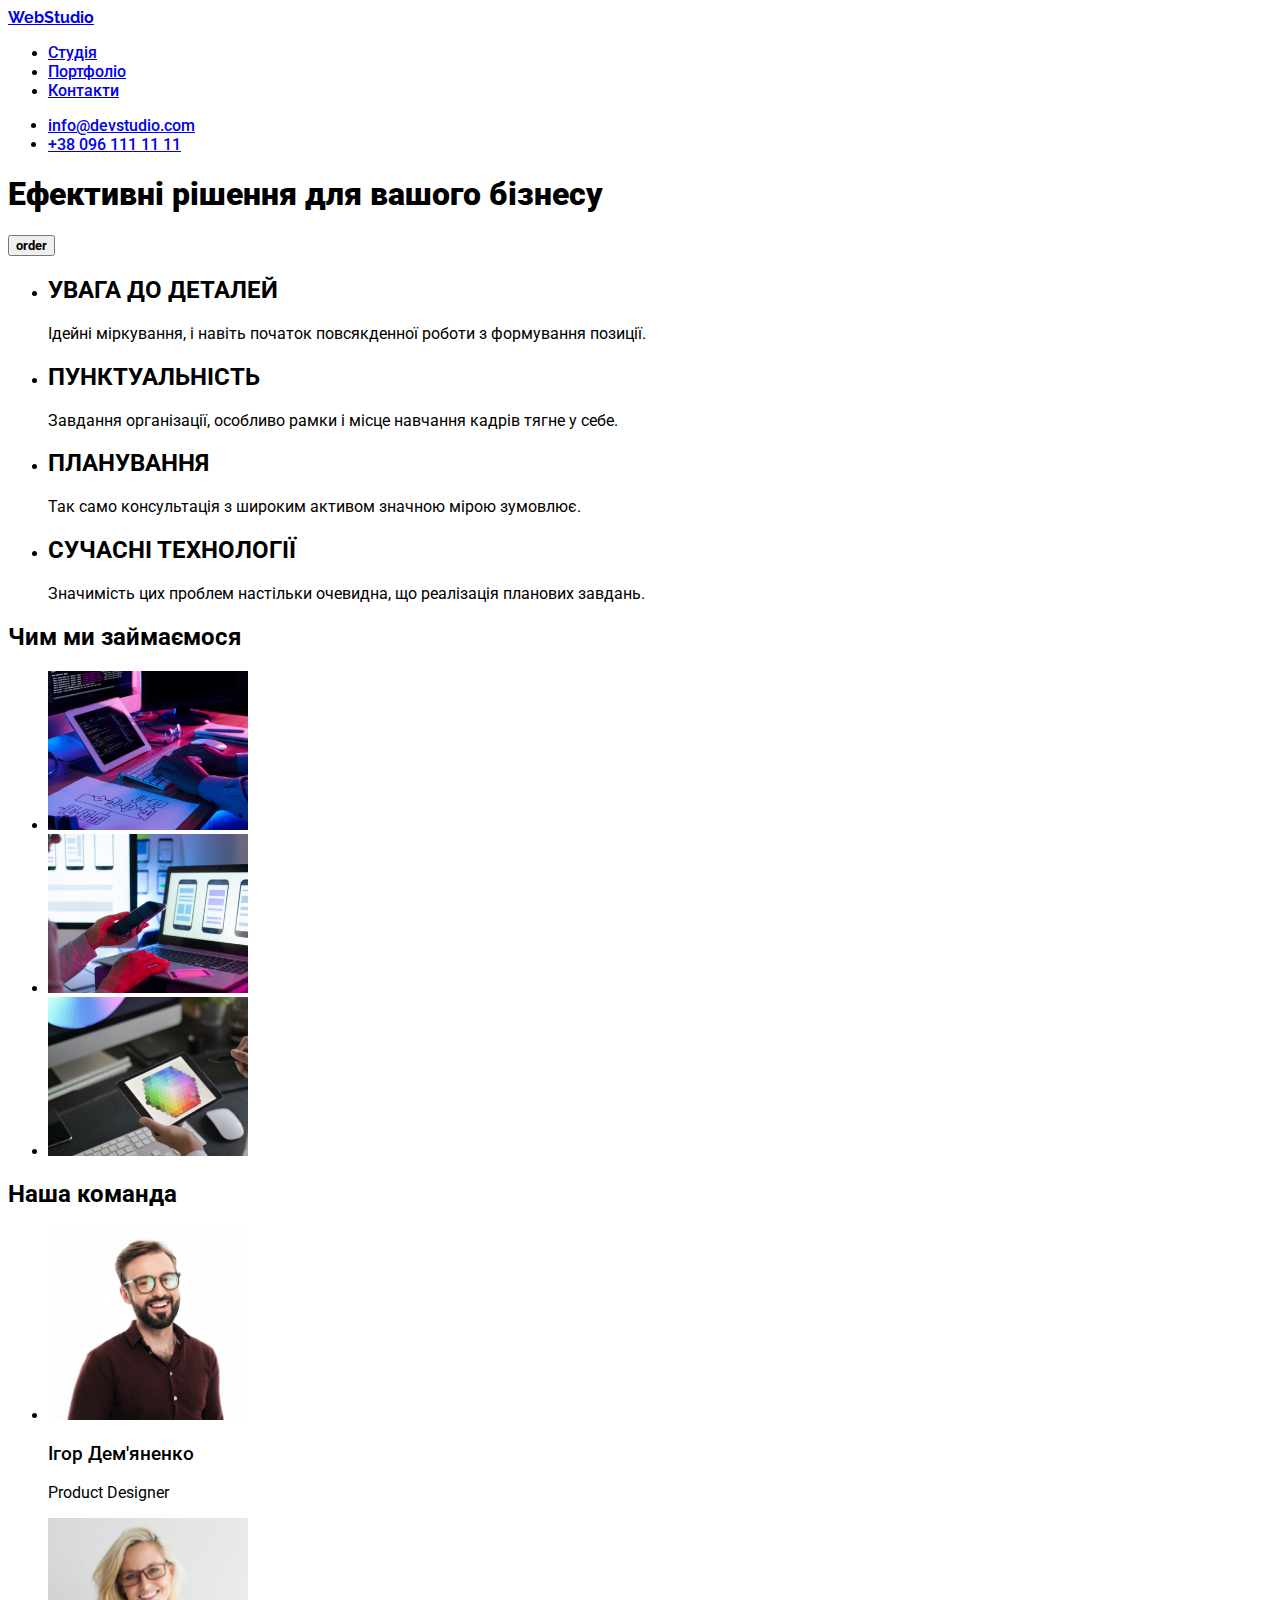
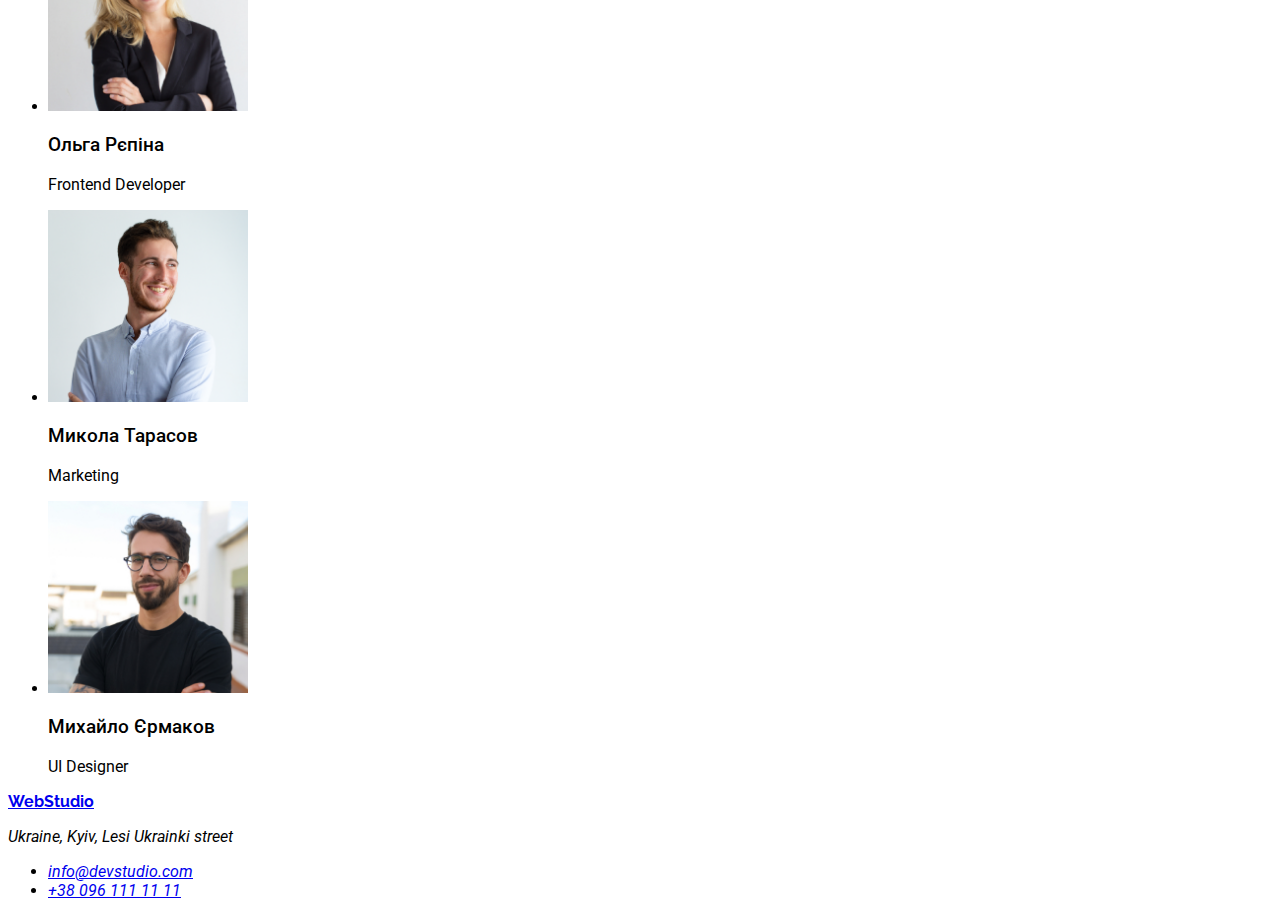
==== commit 7e8081ad: "aa" ====
--- a/index.html
+++ b/index.html
@@ -5,119 +5,129 @@
     <meta charset="UTF-8">
     <meta name="viewport" content="width=device-width, initial-scale=1.0">
     <title>Document</title>
-<link rel="preconnect" href="https://fonts.googleapis.com">
-<link rel="preconnect" href="https://fonts.gstatic.com" crossorigin>
-<link href="https://fonts.googleapis.com/css2?family=Raleway:wght@700&family=Roboto:wght@400;500;700&display=swap"
-    rel="stylesheet">
+    <link rel="preconnect" href="https://fonts.googleapis.com">
+    <link rel="preconnect" href="https://fonts.gstatic.com" crossorigin>
+    <link href="https://fonts.googleapis.com/css2?family=Raleway:wght@700&family=Roboto:wght@400;500;700&display=swap"
+        rel="stylesheet">
+    <link rel="stylesheet" href="https://cdnjs.cloudflare.com/ajax/libs/modern-normalize/2.0.0/modern-normalize.min.css"
+        integrity="sha512-4xo8blKMVCiXpTaLzQSLSw3KFOVPWhm/TRtuPVc4WG6kUgjH6J03IBuG7JZPkcWMxJ5huwaBpOpnwYElP/m6wg=="
+        crossorigin="anonymous" referrerpolicy="no-referrer" />
     <link rel="stylesheet" href="./css/styles.css">
 </head>
 
 <body>
     <header>
-    <header class="header">
-        <nav class="nav">
-            <a href="#" class="logo">WebStudio</a>
-            <ul class="menu">
-                <li class="menu-item">
-                    <a href="./portfolio.html" class="menu-link">Студія</a>
+        <header class="header">
+            <nav class="nav">
+                <a href="#" class="logo">WebStudio</a>
+                <ul class="menu">
+                    <li class="menu-item">
+                        <a href="./portfolio.html" class="menu-link">Студія</a>
+                    </li>
+                    <li class="menu-item">
+                        <a href="#" class="menu-link">Портфоліо</a>
+                    </li>
+                    <li class="menu-item">
+                        <a href="#" class="menu-link">Контакти</a>
+                    </li>
+                </ul>
+            </nav>
+            <ul class="header-contacts">
+                <li class="header-contact">
+                    <a href="mailto:info@devstudio.com" class="header-contact-link">info@devstudio.com</a>
                 </li>
-                <li class="menu-item">
-                    <a href="#" class="menu-link">Портфоліо</a>
-                </li>
-                <li class="menu-item">
-                    <a href="#" class="menu-link">Контакти</a>
+                <li class="header-contact">
+                    <a href="tel:+380961111111" class="header-contact-link">+38 096 111 11 11</a>
                 </li>
             </ul>
-        </nav>
-        <ul class="header-contacts">
-            <li class="header-contact">
-                <a href="mailto:info@devstudio.com" class="header-contact-link">info@devstudio.com</a>
-            </li>
-            <li class="header-contact">
-                <a href="tel:+380961111111" class="header-contact-link">+38 096 111 11 11</a>
-            </li>
-        </ul>
-    </header>
-    <main class="main">
-        <section class="order">
-            <h1 class="order-title">Ефективні рішення для вашого бізнесу</h1>
-            <button class="order-button">order</button>
-        </section>
-        <section class="pluses">
-            <ul class="pluses-list">
-                <li class="pluses-list-item">
-                    <h2 class="pluses-list-item-title">УВАГА ДО ДЕТАЛЕЙ</h2>
-                    <p class="pluses-list-item-text">Ідейні міркування, і навіть початок повсякденної роботи з формування
-                        позиції.</p>
-                </li>
-                <li class="pluses-list-item">
-                    <h2 class="pluses-list-item-title">ПУНКТУАЛЬНІСТЬ</h2>
-                    <p class="pluses-list-item-text">Завдання організації, особливо рамки і місце навчання кадрів тягне у
-                        себе.
-                    </p>
-                </li>
-                <li class="pluses-list-item">
-                    <h2 class="pluses-list-item-title">ПЛАНУВАННЯ</h2>
-                    <p class="pluses-list-item-text">Так само консультація з широким активом значною мірою зумовлює.</p>
-                </li>
-                <li class="pluses-list-item">
-                    <h2 class="pluses-list-item-title">СУЧАСНІ ТЕХНОЛОГІЇ</h2>
-                    <p class="pluses-list-item-text">Значимість цих проблем настільки очевидна, що реалізація планових
-                        завдань.
-                    </p>
-                </li>
-            </ul>
-        </section>
-        <section class="images">
-            <h2 class="images-title">Чим ми займаємося</h2>
-            <ul class="images-list">
-                <li class="images-list-item"><img  src="./images/img.jpg" alt="#" width="200" class="images-list-item-img"></li>
-                <li class="images-list-item"><img src="./images/img(1).jpg" alt="#" width="200" class="images-list-item-img"></li>
-                <li class="images-list-item"><img src="./images/img(2).jpg" alt="#" width="200" class="images-list-item-img"></li>
-            </ul>
-        </section>
-        <section class="workers">
-            <h2 class="workers-title">Наша команда</h2>
-            <ul class="workers-lists">
-                <li class="workers-list">
-                    <img src="./images/img(7).jpg" alt="#" width="200" class="worker-img">
-                    <h3 class="worker-name">Ігор Дем'яненко</h3>
-                    <p class="worker-text">Product Designer</p>
-                </li>
-                <li class="workers-list">
-                    <img src="./images/img(3).jpg" alt="#" width="200" class="worker-img">
-                    <h3 class="worker-name">Ольга Рєпіна</h3>
-                    <p class="worker-text">Frontend Developer</p>
-                </li>
-                <li class="workers-list">
-                    <img src="./images/img(8).jpg" alt="#" width="200" class="worker-img">
-                    <h3 class="worker-name">Микола Тарасов</h3>
-                    <p class="worker-text">Marketing</p>
-                </li>
-                <li class="workers-list">
-                    <img src="./images/img(5).jpg" alt="#" width="200" class="worker-img">
-                    <h3 class="worker-name">Михайло Єрмаков</h3>
-                    <p class="worker-text">UI Designer</p>
-                </li>
-            </ul>
-        </section>
-    </main>
-    <footer class="footer">
-        <a href="/" class="logo">WebStudio</a>
-        <address class="address">
-            <p class="address-text">Ukraine, Kyiv, Lesi
-                Ukrainki street</p>
-            <ul class="footer-contacts">
-                <li class="footer-contact">
-                    <a href="mailto:info@devstudio.com" class="footer-contact-link">info@devstudio.com</a>
-                </li>
-                <li class="footer-contact">
-                    <a href="tel:+380961111111" class="footer-contact-link">+38 096 111 11 11</a>
-                </li>
-            </ul>
-        </address>
+        </header>
+        <main class="main">
+            <section class="order">
+                <h1 class="order-title">Ефективні рішення для вашого бізнесу</h1>
+                <button class="order-button">order</button>
+            </section>
+            <section class="pluses">
+                <ul class="pluses-list">
+                    <li class="pluses-list-item">
+                        <h2 class="pluses-list-item-title">УВАГА ДО ДЕТАЛЕЙ</h2>
+                        <p class="pluses-list-item-text">Ідейні міркування, і навіть початок повсякденної роботи з
+                            формування
+                            позиції.</p>
+                    </li>
+                    <li class="pluses-list-item">
+                        <h2 class="pluses-list-item-title">ПУНКТУАЛЬНІСТЬ</h2>
+                        <p class="pluses-list-item-text">Завдання організації, особливо рамки і місце навчання кадрів
+                            тягне у
+                            себе.
+                        </p>
+                    </li>
+                    <li class="pluses-list-item">
+                        <h2 class="pluses-list-item-title">ПЛАНУВАННЯ</h2>
+                        <p class="pluses-list-item-text">Так само консультація з широким активом значною мірою зумовлює.
+                        </p>
+                    </li>
+                    <li class="pluses-list-item">
+                        <h2 class="pluses-list-item-title">СУЧАСНІ ТЕХНОЛОГІЇ</h2>
+                        <p class="pluses-list-item-text">Значимість цих проблем настільки очевидна, що реалізація
+                            планових
+                            завдань.
+                        </p>
+                    </li>
+                </ul>
+            </section>
+            <section class="images">
+                <h2 class="images-title">Чим ми займаємося</h2>
+                <ul class="images-list">
+                    <li class="images-list-item"><img src="./images/img.jpg" alt="#" width="200"
+                            class="images-list-item-img"></li>
+                    <li class="images-list-item"><img src="./images/img(1).jpg" alt="#" width="200"
+                            class="images-list-item-img"></li>
+                    <li class="images-list-item"><img src="./images/img(2).jpg" alt="#" width="200"
+                            class="images-list-item-img"></li>
+                </ul>
+            </section>
+            <section class="workers">
+                <h2 class="workers-title">Наша команда</h2>
+                <ul class="workers-lists">
+                    <li class="workers-list">
+                        <img src="./images/img(7).jpg" alt="#" width="200" class="worker-img">
+                        <h3 class="worker-name">Ігор Дем'яненко</h3>
+                        <p class="worker-text">Product Designer</p>
+                    </li>
+                    <li class="workers-list">
+                        <img src="./images/img(3).jpg" alt="#" width="200" class="worker-img">
+                        <h3 class="worker-name">Ольга Рєпіна</h3>
+                        <p class="worker-text">Frontend Developer</p>
+                    </li>
+                    <li class="workers-list">
+                        <img src="./images/img(8).jpg" alt="#" width="200" class="worker-img">
+                        <h3 class="worker-name">Микола Тарасов</h3>
+                        <p class="worker-text">Marketing</p>
+                    </li>
+                    <li class="workers-list">
+                        <img src="./images/img(5).jpg" alt="#" width="200" class="worker-img">
+                        <h3 class="worker-name">Михайло Єрмаков</h3>
+                        <p class="worker-text">UI Designer</p>
+                    </li>
+                </ul>
+            </section>
+        </main>
+        <footer class="footer">
+            <a href="/" class="logo">WebStudio</a>
+            <address class="address">
+                <p class="address-text">Ukraine, Kyiv, Lesi
+                    Ukrainki street</p>
+                <ul class="footer-contacts">
+                    <li class="footer-contact">
+                        <a href="mailto:info@devstudio.com" class="footer-contact-link">info@devstudio.com</a>
+                    </li>
+                    <li class="footer-contact">
+                        <a href="tel:+380961111111" class="footer-contact-link">+38 096 111 11 11</a>
+                    </li>
+                </ul>
+            </address>
 
-    </footer>
+        </footer>
 </body>
 
 </html>--- a/css/styles.css
+++ b/css/styles.css
@@ -1 +1,65 @@
+:root {
+  --font-family: "Roboto", sans-serif;
+  --second-family: "Raleway", sans-serif;
+}
+.menu-link {
+  font-family: var(--font-family);
+  font-weight: 500;
+}
 
+.logo {
+  font-family: var(--second-family);
+  font-weight: 700;
+}
+.header-contact {
+  font-family: var(--font-family);
+  font-weight: 500;
+}
+.order-title {
+  font-family: var(--font-family);
+  font-weight: 900;
+}
+.order-button {
+  font-family: var(--font-family);
+  font-weight: 700;
+}
+.pluses-list-item-title {
+  font-family: var(--font-family);
+  font-weight: 700;
+}
+.pluses-list-item-text {
+  font-family: var(--font-family);
+  font-weight: 400;
+}
+.images-title {
+  font-family: var(--font-family);
+  font-weight: 700;
+}
+.workers-title {
+  font-family: var(--font-family);
+  font-weight: 700;
+}
+.worker-name {
+  font-family: var(--font-family);
+  font-weight: 500;
+}
+.worker-text {
+  font-family: var(--font-family);
+  font-weight: 400;
+}
+.address {
+  font-family: var(--font-family);
+  font-weight: 400;
+}
+.gallery-filter {
+  font-family: var(--font-family);
+  font-weight: 500;
+}
+.gallery-item-title {
+  font-family: var(--font-family);
+  font-weight: 700;
+}
+.gallery-item-text {
+  font-family: var(--font-family);
+  font-weight: 400;
+}
